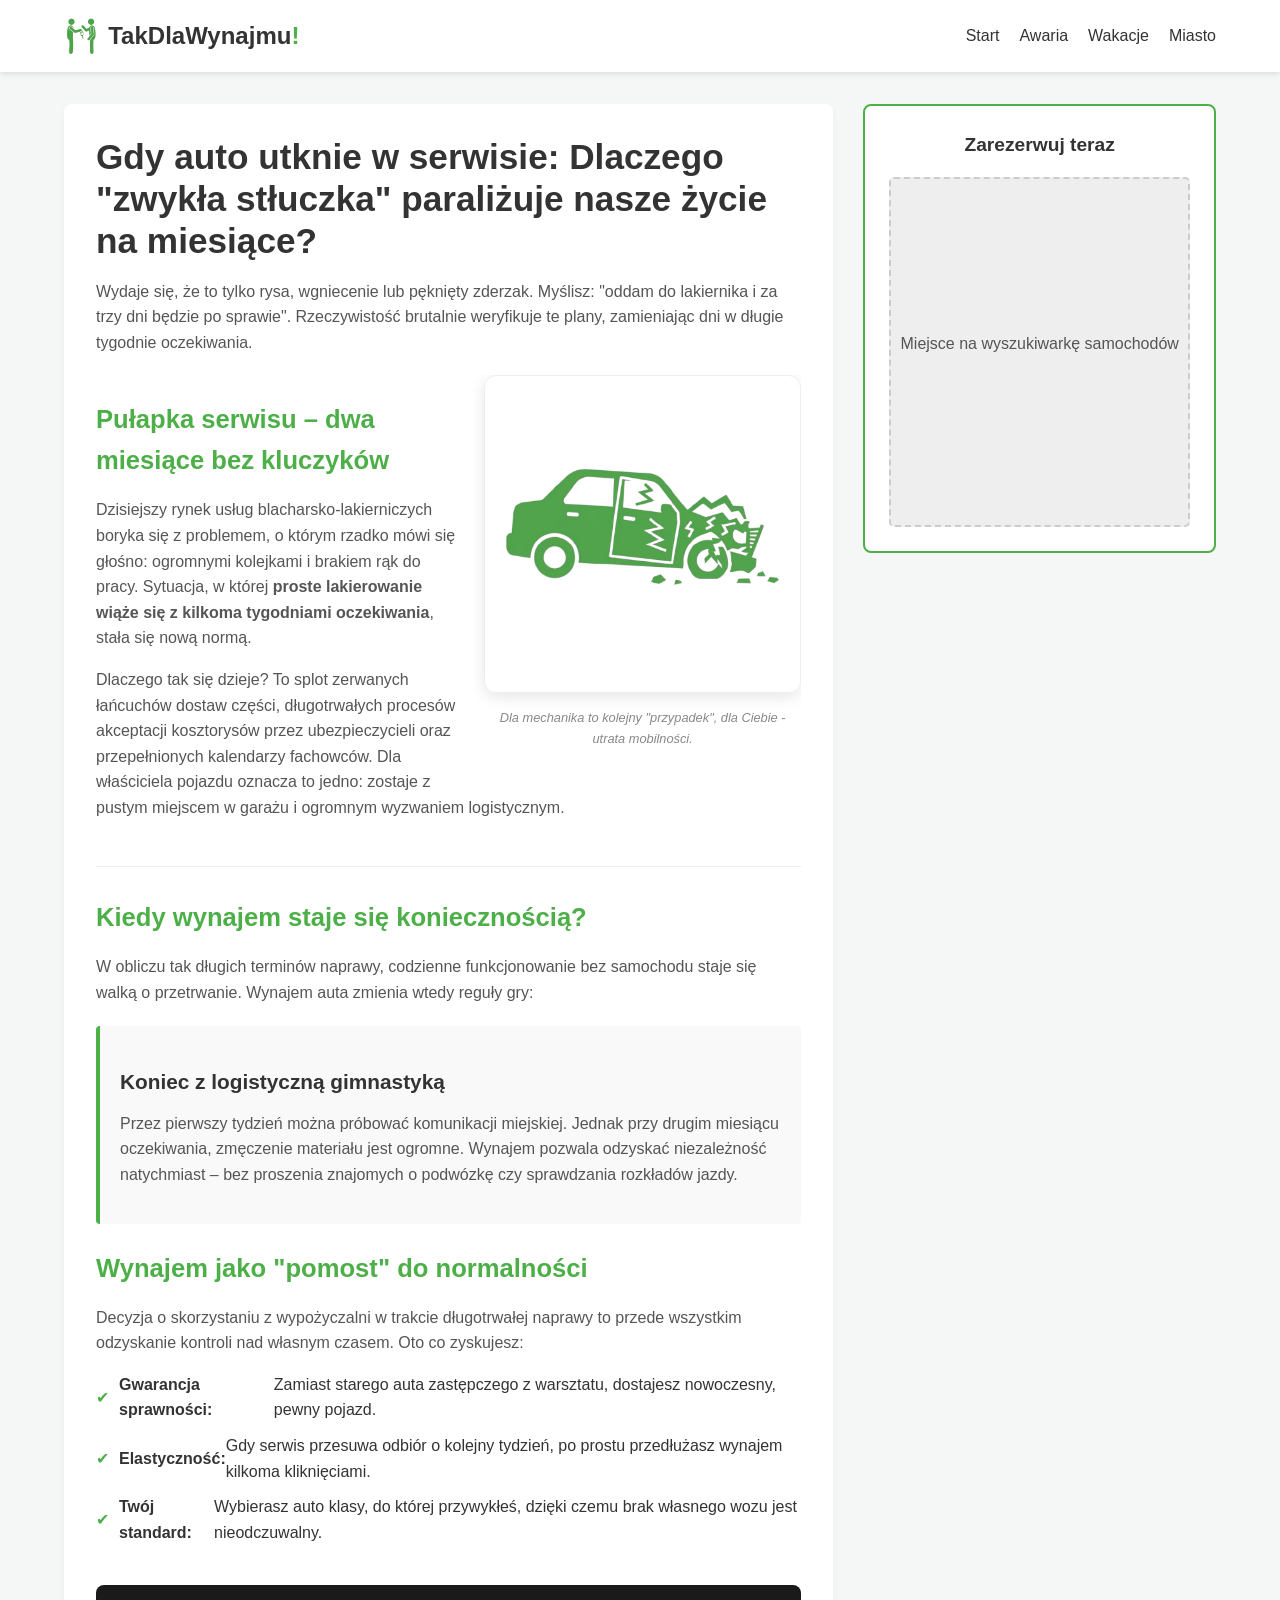
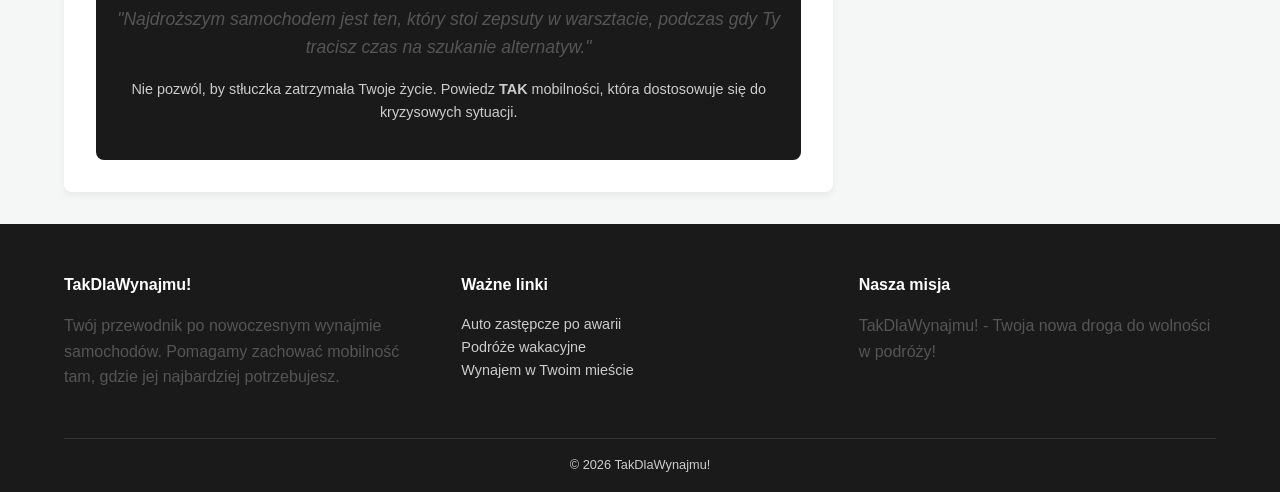
==== awaria.html @ e7362627 "Artykuly, layout, wyglad strony." ====
<!DOCTYPE html>
<html lang="pl">
<head>
    <meta charset="UTF-8">
    <meta name="viewport" content="width=device-width, initial-scale=1.0">
    <title>TakDlaWynajmu! - Kiedy warto wynająć samochód?</title>
    <meta name="description" content="Poznaj sytuacje, w których wynajem auta jest najlepszym rozwiązaniem. Mobilność z TakDlaWynajmu!">
    
    <link rel="stylesheet" href="style.css">
    <link rel="icon" type="image/png" href="favicon.png">
</head>
<body>
    <div id="splash-screen">
        <div class="splash-content">
            <img src="logo.png" alt="Logo TakDlaWynajmu!" class="splash-logo">
            <div class="logo-text">TakDlaWynajmu<span>!</span></div>
            <div class="loader"></div>
        </div>
    </div>
    <nav>
        <a href="index.html" class="logo-area">
            <img src="logo.png" alt="Logo TakDlaWynajmu!">
            <div class="logo-text">TakDlaWynajmu<span>!</span></div>
        </a>
        <ul>
            <li><a href="index.html">Start</a></li>
            <li><a href="awaria.html">Awaria</a></li>
            <li><a href="wakacje.html">Wakacje</a></li>
            <li><a href="miasto.html">Miasto</a></li>
        </ul>
    </nav>
    <div class="container">
        <main>
            <article>
                <header>
                    <h1>Gdy auto utknie w serwisie: Dlaczego "zwykła stłuczka" paraliżuje nasze życie na miesiące?</h1>
                    <p class="lead">
                        Wydaje się, że to tylko rysa, wgniecenie lub pęknięty zderzak. Myślisz: "oddam do lakiernika i za trzy dni będzie po sprawie". Rzeczywistość brutalnie weryfikuje te plany, zamieniając dni w długie tygodnie oczekiwania.
                    </p>
                </header>

                <section style="overflow: hidden; margin-top: 20px;">
                    <div style="float: right; width: 45%; min-width: 280px; margin-left: 25px; margin-bottom: 15px;">
                        <img src="img_awaria.png" alt="Samochód oczekujący na naprawę blacharską" 
                            style="width: 100%; border-radius: 12px; box-shadow: 0 4px 15px rgba(0,0,0,0.1); border: 1px solid #eee;">
                        <p style="font-size: 0.8rem; color: #888; font-style: italic; text-align: center; margin-top: 8px;">
                            Dla mechanika to kolejny "przypadek", dla Ciebie - utrata mobilności.
                        </p>
                    </div>
                    
                    <h2>Pułapka serwisu – dwa miesiące bez kluczyków</h2>
                    <p>
                        Dzisiejszy rynek usług blacharsko-lakierniczych boryka się z problemem, o którym rzadko mówi się głośno: ogromnymi kolejkami i brakiem rąk do pracy. Sytuacja, w której <strong>proste lakierowanie wiąże się z kilkoma tygodniami oczekiwania</strong>, stała się nową normą.
                    </p>
                    <p>
                        Dlaczego tak się dzieje? To splot zerwanych łańcuchów dostaw części, długotrwałych procesów akceptacji kosztorysów przez ubezpieczycieli oraz przepełnionych kalendarzy fachowców. Dla właściciela pojazdu oznacza to jedno: zostaje z pustym miejscem w garażu i ogromnym wyzwaniem logistycznym.
                    </p>
                </section>

                <hr style="border: 0; border-top: 1px solid #eee; margin: 30px 0;">

                <section>
                    <h2>Kiedy wynajem staje się koniecznością?</h2>
                    <p>W obliczu tak długich terminów naprawy, codzienne funkcjonowanie bez samochodu staje się walką o przetrwanie. Wynajem auta zmienia wtedy reguły gry:</p>

                    <div style="background: #f9f9f9; padding: 20px; border-left: 4px solid var(--brand-color); border-radius: 4px; margin: 20px 0;">
                        <h3>Koniec z logistyczną gimnastyką</h3>
                        <p>
                            Przez pierwszy tydzień można próbować komunikacji miejskiej. Jednak przy drugim miesiącu oczekiwania, zmęczenie materiału jest ogromne. Wynajem pozwala odzyskać niezależność natychmiast – bez proszenia znajomych o podwózkę czy sprawdzania rozkładów jazdy.
                        </p>
                    </div>
                </section>

                <section>
                    <h2>Wynajem jako "pomost" do normalności</h2>
                    <p>Decyzja o skorzystaniu z wypożyczalni w trakcie długotrwałej naprawy to przede wszystkim odzyskanie kontroli nad własnym czasem. Oto co zyskujesz:</p>
                    
                    <ul style="list-style-type: none; padding-left: 0;">
                        <li style="margin-bottom: 10px; display: flex; align-items: center;">
                            <span style="color: var(--brand-color); margin-right: 10px;">✔</span> <strong>Gwarancja sprawności:</strong> Zamiast starego auta zastępczego z warsztatu, dostajesz nowoczesny, pewny pojazd.
                        </li>
                        <li style="margin-bottom: 10px; display: flex; align-items: center;">
                            <span style="color: var(--brand-color); margin-right: 10px;">✔</span> <strong>Elastyczność:</strong> Gdy serwis przesuwa odbiór o kolejny tydzień, po prostu przedłużasz wynajem kilkoma kliknięciami.
                        </li>
                        <li style="margin-bottom: 10px; display: flex; align-items: center;">
                            <span style="color: var(--brand-color); margin-right: 10px;">✔</span> <strong>Twój standard:</strong> Wybierasz auto klasy, do której przywykłeś, dzięki czemu brak własnego wozu jest nieodczuwalny.
                        </li>
                    </ul>
                </section>

                <footer style="margin-top: 40px; padding: 20px; background: #1a1a1a; color: #fff; border-radius: 8px; text-align: center;">
                    <p style="font-size: 1.1rem; font-style: italic;">
                        "Najdroższym samochodem jest ten, który stoi zepsuty w warsztacie, podczas gdy Ty tracisz czas na szukanie alternatyw."
                    </p>
                    <p style="margin-top: 15px; font-size: 0.9rem; color: #ccc;">
                        Nie pozwól, by stłuczka zatrzymała Twoje życie. Powiedz <strong>TAK</strong> mobilności, która dostosowuje się do kryzysowych sytuacji.
                    </p>
                </footer>
            </article>
        </main>
        <aside>
            <div class="widget-box">
                <h2 style="font-size: 1.2rem; margin-top: 0; color: var(--dark-gray);">Zarezerwuj teraz</h2>
                <div class="widget-placeholder">
                    <p>Miejsce na wyszukiwarkę samochodów</p>
                </div>
            </div>
        </aside>
    </div>
    <footer>
        <div class="footer-grid">
            <div>
                <h4 style="color: white; margin-bottom: 1rem;">TakDlaWynajmu!</h4>
                <p>Twój przewodnik po nowoczesnym wynajmie samochodów. Pomagamy zachować mobilność tam, gdzie jej najbardziej potrzebujesz.</p>
            </div>
            <div>
                <h4 style="color: white; margin-bottom: 1rem;">Ważne linki</h4>
                <ul style="list-style: none; font-size: 0.9rem;">
                    <li><a href="awaria.html" style="color: #ccc; text-decoration: none;">Auto zastępcze po awarii</a></li>
                    <li><a href="wakacje.html" style="color: #ccc; text-decoration: none;">Podróże wakacyjne</a></li>
                    <li><a href="miasto.html" style="color: #ccc; text-decoration: none;">Wynajem w Twoim mieście</a></li>
                </ul>
            </div>
            <div>
                <h4 style="color: white; margin-bottom: 1rem;">Nasza misja</h4>
                <p>TakDlaWynajmu! - Twoja nowa droga do wolności w podróży!</p>
            </div>
        </div>
        <div class="footer-bottom">
            &copy; 2026 TakDlaWynajmu!
        </div>
    </footer>
    <script>
        window.addEventListener('load', function() {
            const splash = document.getElementById('splash-screen');
            setTimeout(() => {
                splash.classList.add('splash-hidden');
            }, 500);
        });
    </script>
</body>
</html>
---- style.css ----
:root {
    --brand-color: #4DAF47;
    --dark-gray: #333333;
    --light-bg: #f4f7f6;
    --white: #ffffff;
    --footer-bg: #1a1a1a;
}

* { 
    box-sizing: border-box; 
    margin: 0; 
    padding: 0; 
}

body { 
    font-family: 'Segoe UI', Tahoma, Geneva, Verdana, sans-serif; 
    line-height: 1.6; 
    color: var(--dark-gray); 
    background-color: var(--light-bg); 
    display: flex; 
    flex-direction: column; 
    min-height: 100vh; 
}

nav { 
    background: var(--white); 
    padding: 1rem 5%; 
    display: flex; 
    justify-content: space-between; 
    align-items: center; 
    box-shadow: 0 2px 5px rgba(0,0,0,0.1); 
    position: sticky; 
    top: 0; 
    z-index: 1000; 
}

.logo-area { 
    display: flex; 
    align-items: center; 
    text-decoration: none; 
    color: inherit; 
}

.logo-area img { 
    height: 40px; 
    margin-right: 10px; 
}

.logo-text { 
    font-size: 1.5rem; 
    font-weight: bold; 
}

.logo-text span { 
    color: var(--brand-color); 
}

nav ul { 
    display: flex; 
    list-style: none; 
}

nav ul li { 
    margin-left: 20px; 
}

nav ul li a { 
    text-decoration: none; 
    color: var(--dark-gray); 
    font-weight: 500; 
    transition: color 0.3s; 
}

nav ul li a:hover { 
    color: var(--brand-color); 
}

.container { 
    width: 90%; 
    max-width: 1200px; 
    margin: 2rem auto; 
    display: flex; 
    flex-wrap: wrap; 
    gap: 30px; 
    flex: 1; 
}

main { 
    flex: 2; 
    min-width: 300px; 
    background: var(--white); 
    padding: 2rem; 
    border-radius: 8px; 
    box-shadow: 0 4px 6px rgba(0,0,0,0.05); 
}

h1 { 
    font-size: 2.2rem; 
    margin-bottom: 1rem; 
    line-height: 1.2; 
}

h2 { 
    color: var(--brand-color); 
    margin: 1.5rem 0 1rem; 
    font-size: 1.6rem; 
}

h3 { 
    margin: 1.2rem 0 0.8rem; 
    font-size: 1.3rem; 
}

p { 
    margin-bottom: 1rem; 
    color: #555; 
}

aside { 
    flex: 1; 
    min-width: 300px; 
}

.widget-box { 
    background: var(--white); 
    padding: 1.5rem; 
    border: 2px solid var(--brand-color); 
    border-radius: 8px; 
    position: sticky; 
    top: 100px; 
    text-align: center; 
}

.widget-placeholder { 
    background: #eee; 
    height: 350px; 
    display: flex; 
    align-items: center; 
    justify-content: center; 
    border-radius: 5px; 
    border: 2px dashed #ccc; 
    margin-top: 15px; 
}

footer { 
    background: var(--footer-bg); 
    color: #ccc; 
    padding: 3rem 5% 1rem; 
    margin-top: auto; 
}

.footer-grid { 
    display: grid; 
    grid-template-columns: repeat(auto-fit, minmax(200px, 1fr)); 
    gap: 40px; 
    max-width: 1200px; 
    margin: 0 auto; 
}

.footer-bottom { 
    text-align: center; 
    margin-top: 2rem; 
    padding-top: 1rem; 
    border-top: 1px solid #333; 
    font-size: 0.8rem; 
}

@media (max-width: 768px) {
    .container { 
        flex-direction: column; 
    }
    aside { 
        order: -1;
    } 
    nav { 
        flex-direction: column; 
        padding-bottom: 1rem;
    }
    nav ul { 
        margin-top: 1rem; 
    }
    h1 { 
        font-size: 1.8rem; 
    }
}
#splash-screen {
    position: fixed;
    top: 0;
    left: 0;
    width: 100%;
    height: 100%;
    background-color: var(--white);
    display: flex;
    justify-content: center;
    align-items: center;
    z-index: 9999; /* Musi być nad wszystkim */
    transition: opacity 0.5s ease, visibility 0.5s;
}

.splash-content {
    text-align: center;
    animation: fadeIn 0.8s ease-out;
}

.splash-logo {
    height: 80px;
    margin-bottom: 15px;
    display: block;
    margin-left: auto;
    margin-right: auto;
}

.loader {
    width: 40px;
    height: 40px;
    border: 4px solid #f3f3f3;
    border-top: 4px solid var(--brand-color);
    border-radius: 50%;
    margin: 20px auto;
    animation: spin 1s linear infinite;
}

/* Animacje */
@keyframes spin {
    0% { transform: rotate(0deg); }
    100% { transform: rotate(360deg); }
}

@keyframes fadeIn {
    from { opacity: 0; transform: translateY(20px); }
    to { opacity: 1; transform: translateY(0); }
}

/* Klasa do ukrywania */
.splash-hidden {
    opacity: 0;
    visibility: hidden;
}
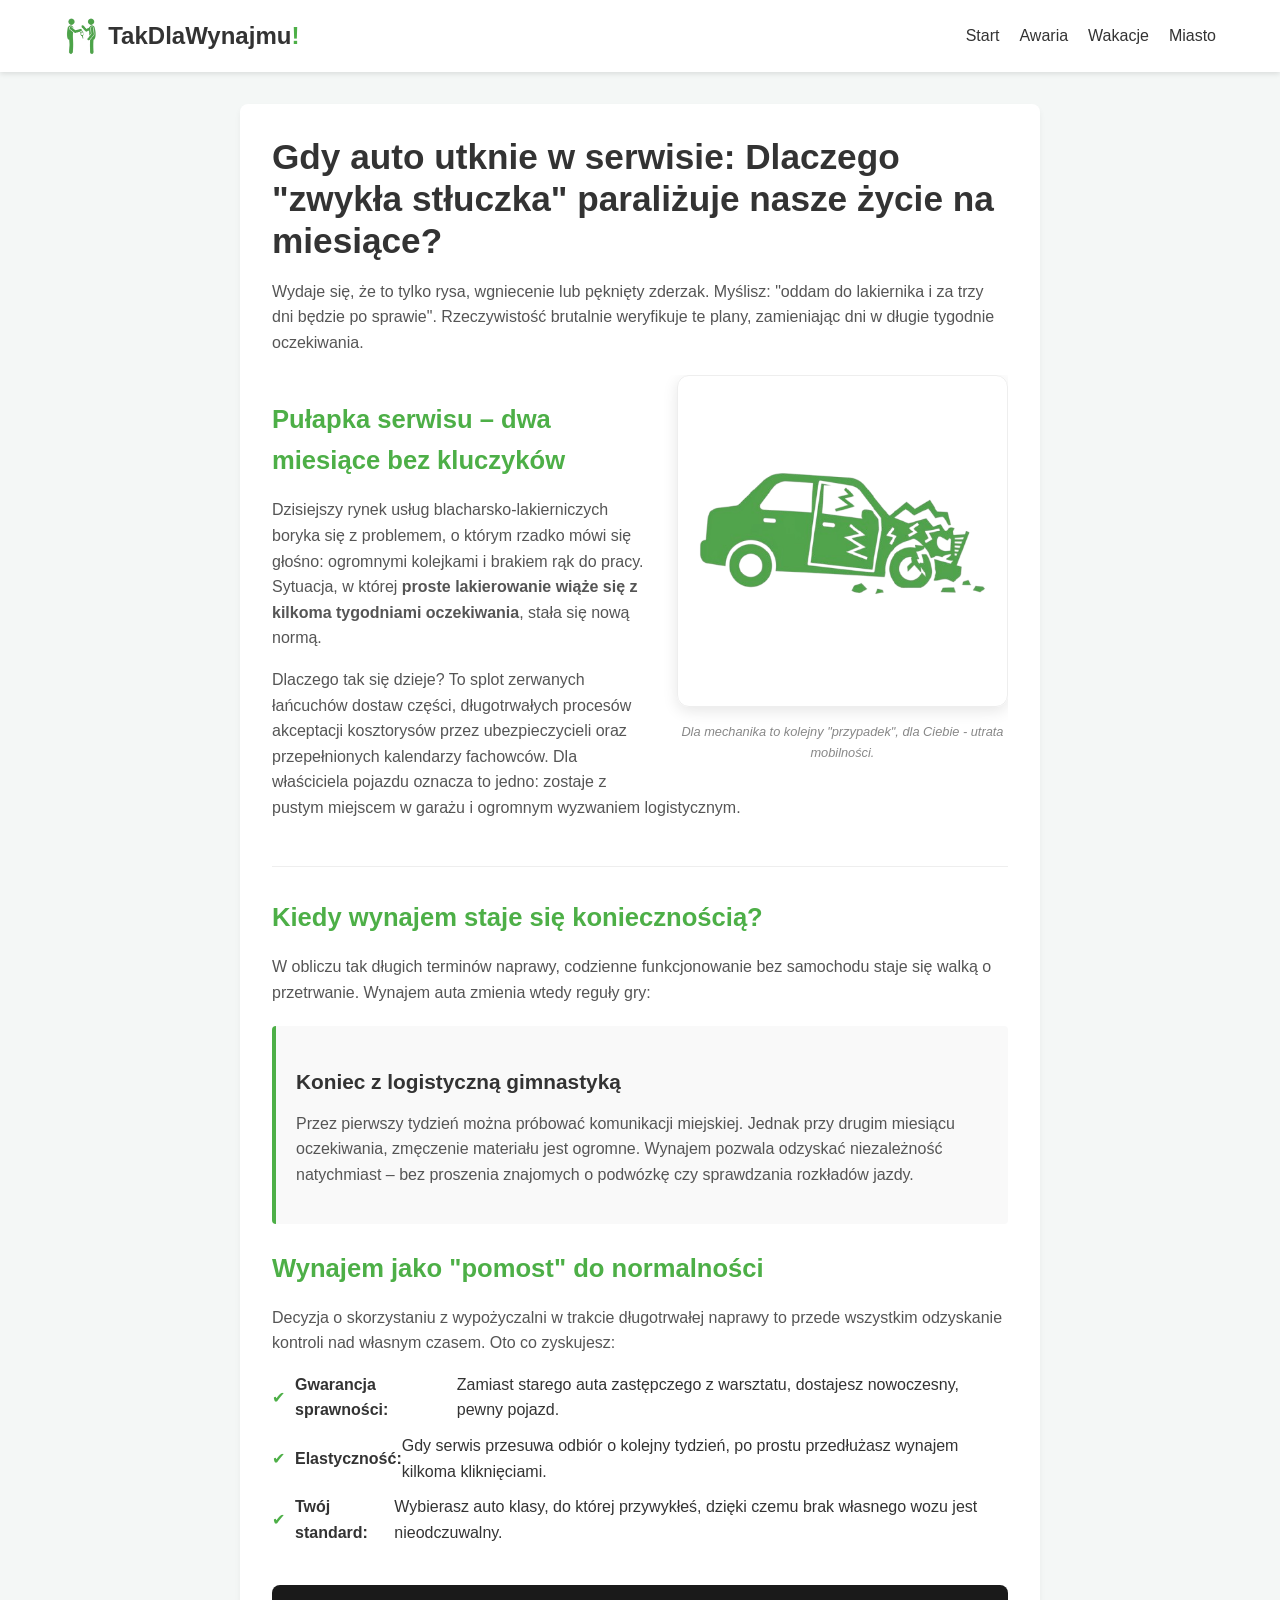
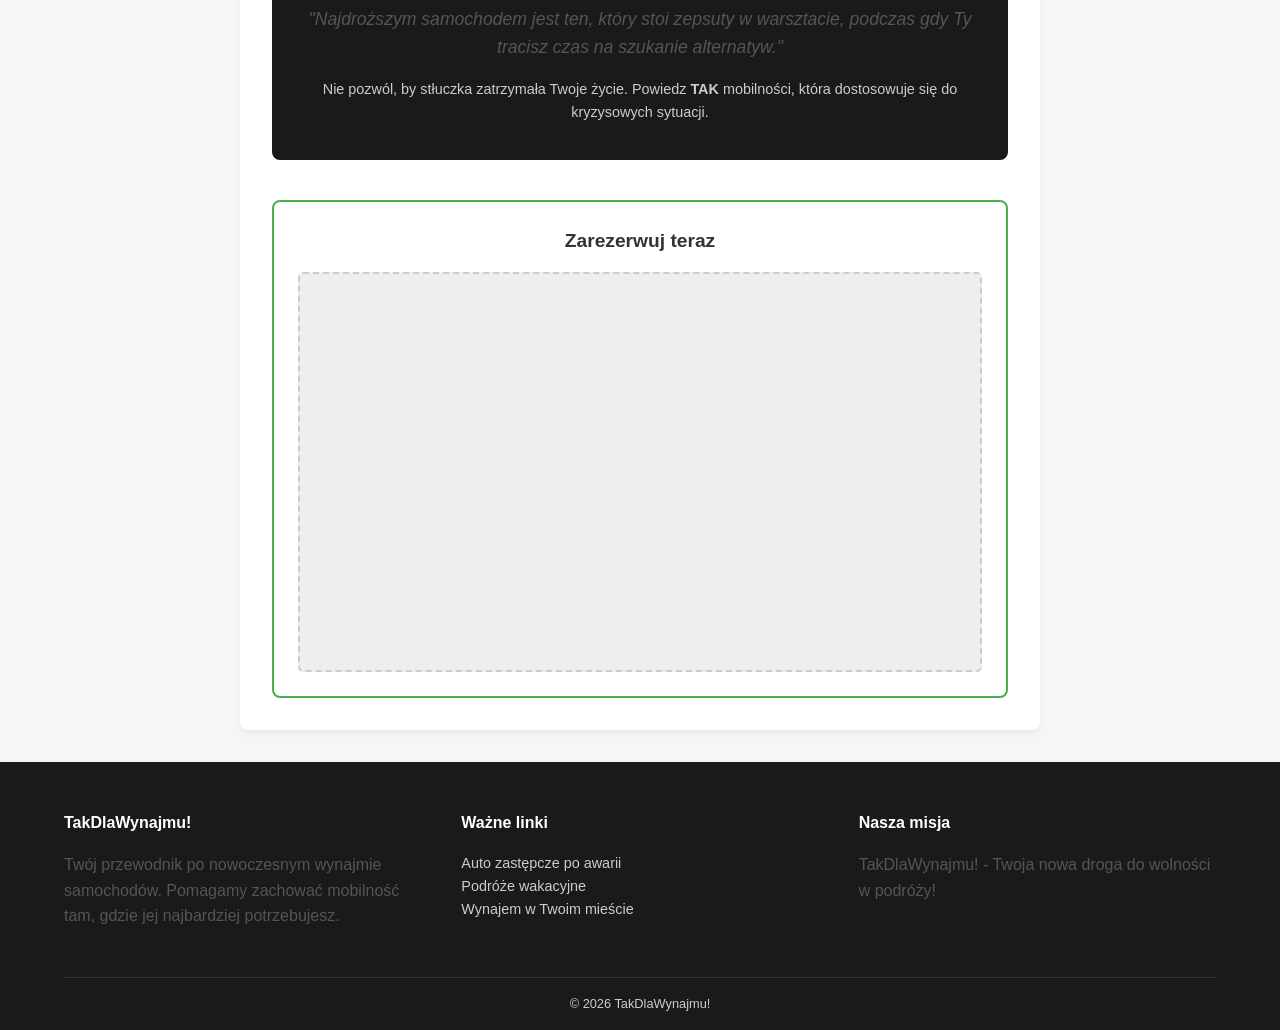
==== commit 8f42340c: "modyfikacja widgetu, dopasowanie strony" ====
--- a/awaria.html
+++ b/awaria.html
@@ -5,7 +5,7 @@
     <meta name="viewport" content="width=device-width, initial-scale=1.0">
     <title>TakDlaWynajmu! - Kiedy warto wynająć samochód?</title>
     <meta name="description" content="Poznaj sytuacje, w których wynajem auta jest najlepszym rozwiązaniem. Mobilność z TakDlaWynajmu!">
-    
+    <link rel="icon" type="image/svg+xml" href="favicon.svg">
     <link rel="stylesheet" href="style.css">
     <link rel="icon" type="image/png" href="favicon.png">
 </head>
@@ -97,15 +97,13 @@
                     </p>
                 </footer>
             </article>
+            <div class="widget-box" style="margin-top: 40px; position: static; width: 100%;">
+            <h2 style="font-size: 1.2rem; margin-top: 0; color: var(--dark-gray); text-align: center;">Zarezerwuj teraz</h2>
+            <div class="widget-placeholder" style="height: auto; min-height: 400px;">
+                <script src="//rcb2b.net/widget/3e39097e3e.js"></script>
+            </div>
+        </div>
         </main>
-        <aside>
-            <div class="widget-box">
-                <h2 style="font-size: 1.2rem; margin-top: 0; color: var(--dark-gray);">Zarezerwuj teraz</h2>
-                <div class="widget-placeholder">
-                    <p>Miejsce na wyszukiwarkę samochodów</p>
-                </div>
-            </div>
-        </aside>
     </div>
     <footer>
         <div class="footer-grid">
--- a/style.css
+++ b/style.css
@@ -77,17 +77,14 @@
 
 .container { 
     width: 90%; 
-    max-width: 1200px; 
+    max-width: 800px; 
     margin: 2rem auto; 
-    display: flex; 
-    flex-wrap: wrap; 
-    gap: 30px; 
+    display: block; 
     flex: 1; 
 }
 
 main { 
-    flex: 2; 
-    min-width: 300px; 
+    width: 100%;
     background: var(--white); 
     padding: 2rem; 
     border-radius: 8px; 
@@ -117,8 +114,7 @@
 }
 
 aside { 
-    flex: 1; 
-    min-width: 300px; 
+display: none;
 }
 
 .widget-box { 
